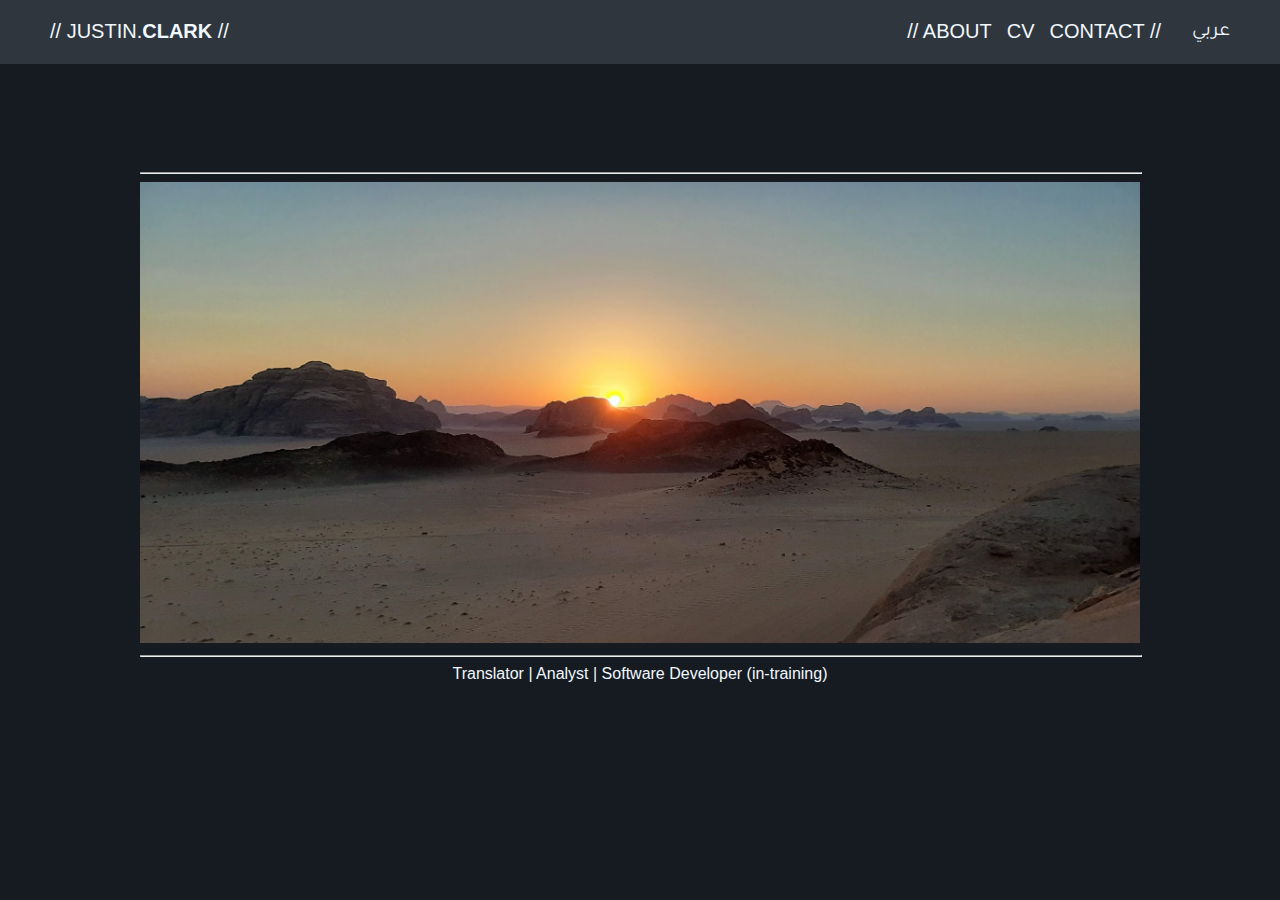
==== index.html @ 76dc44b1 "Initial Commit" ====
<!DOCTYPE html>
<html lang="en">

<head>
  <meta charset="UTF-8">
  <meta name="viewport" content="width=device-width, initial-scale=1.0">
  <link rel="stylesheet" href="style.css">
  <title>Justin Clark - Personal Website</title>
</head>

<body>
  <div class="site-container">
    <header class="header">
      <div class="header-wrapper">
        <div class="header-name">
          <p class="logo-header"><a id="logo-button" href="index.html"> // JUSTIN.<strong>CLARK</strong> //</a></p>
        </div>
        <ul class="nav-button-container">
          <li class="nav-button">// <a href="about.html">ABOUT</a></li>
          <li class="nav-button"><a href="./files/Clark, Justin - CV.pdf">CV</a></li>
          <li class="nav-button"><a href="contact.html">CONTACT</a> //</li>
          <li class="language-button"> عربي </li>
        </ul>
      </div>
    </header>
    <div class="main">
      <div class="main-wrapper">
        <hr class="break">
        <div class="photo-main"><img class="portrait" src="./images/wadi-rum-sunset.jpg"></div>
        <hr class="break">
        <p class="description-main">Translator | Analyst | Software Developer (in-training)</p>
      </div>
    </div>
  </div>
  <script src="scripts.js"></script>
</body>

</html>
---- style.css ----
@import url('https://fonts.googleapis.com/css2?family=Tajawal&display=swap');

html {
    margin: 0;
}

body {
    margin: 0;
    font-family: Arial, Helvetica, sans-serif;
    margin: auto;
}

.site-container {
    background-color: #161b22;
    display: flex;
    flex-direction: column;
    align-items: center;
    justify-content: center;
    min-height: 100vh;
    width: 100%;
}

.header {
    background-color: #30363d;
    flex-shrink: 0;
    width: 100%;
    color:aliceblue;
    display: flex;
    flex-direction: row;
    justify-content: center;
    margin: 0px 16px;
}

.header-wrapper {
    display: flex;
    justify-content: space-between;
    flex: 1;
    margin: 0 50px;
    max-width: 1920px;
    font-size: 20px;
}

.nav-button-container {
    list-style: none;
    display: flex;
    gap: 15px;
    padding: 0;
}

.nav-button {
}

.language-button {
    margin-left: 16px;
    font-family: 'Tajawal', sans-serif;

}

a {
    text-decoration: none;
    color: aliceblue;
}

#logo-button:hover{
    text-decoration: none;
}

a:hover {
    text-decoration: underline;
}

.main {
    flex-grow: 1;
    color: aliceblue;
    text-align: center;
    display: flex;
    align-items: flex-start;
}

.main-wrapper {
    display: flex;
    flex-direction: column;
    justify-content: center;
    align-items: center;
    flex-grow: 1;
    margin: 100px 16px;
}

.footer {
    background-color: #30363d;
    flex-shrink: 0;
    width: 100%;
    color: aliceblue;
    text-align: center;
}

.break {
    width: 100%;
}

.description-main {
    margin: 0;
}

.portrait {
    max-width: 1000px;
}

.personal-photo {
    border: 5px solid aliceblue;
    border-radius: 50%;
}

.about-title {
    margin: 16px 0px;
}

.bio {
    max-width: 800px;

}

.contact-list {
    list-style: none;
    display: flex;
    gap: 15px;
    padding: 0;
}

.contact-list {
    flex-direction: column;
    text-align: center;
}
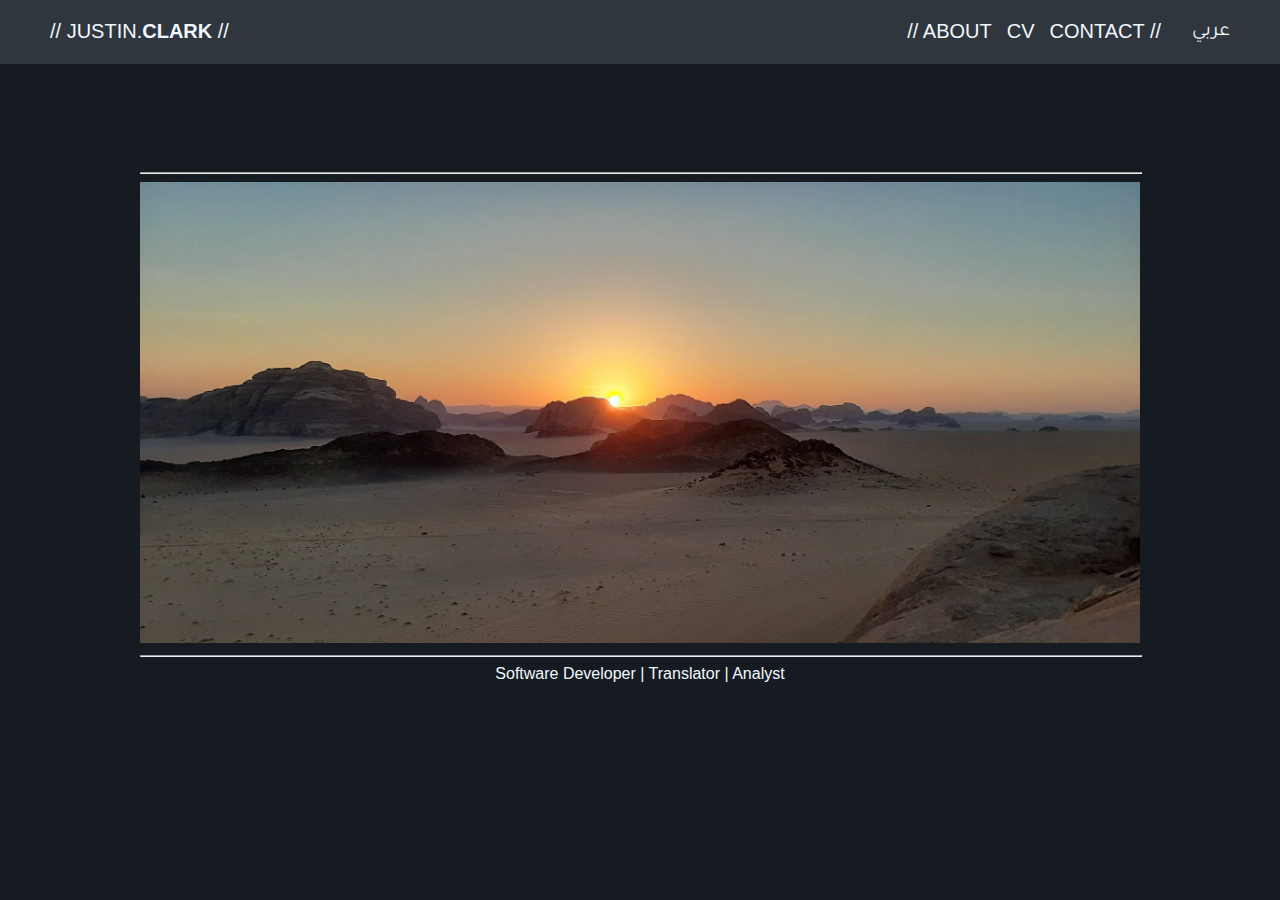
==== commit 4fae61fe: "Update language in bio/about-me" ====
--- a/index.html
+++ b/index.html
@@ -19,7 +19,7 @@
           <li class="nav-button">// <a href="about.html">ABOUT</a></li>
           <li class="nav-button"><a href="./files/Clark, Justin - CV.pdf">CV</a></li>
           <li class="nav-button"><a href="contact.html">CONTACT</a> //</li>
-          <li class="language-button"> عربي </li>
+          <li class="language-button"><a id="language-selector" href="./ar/index.html"> عربي </a>  </li>
         </ul>
       </div>
     </header>
@@ -28,7 +28,7 @@
         <hr class="break">
         <div class="photo-main"><img class="portrait" src="./images/wadi-rum-sunset.jpg"></div>
         <hr class="break">
-        <p class="description-main">Translator | Analyst | Software Developer (in-training)</p>
+        <p class="description-main">Software Developer | Translator | Analyst</p>
       </div>
     </div>
   </div>
